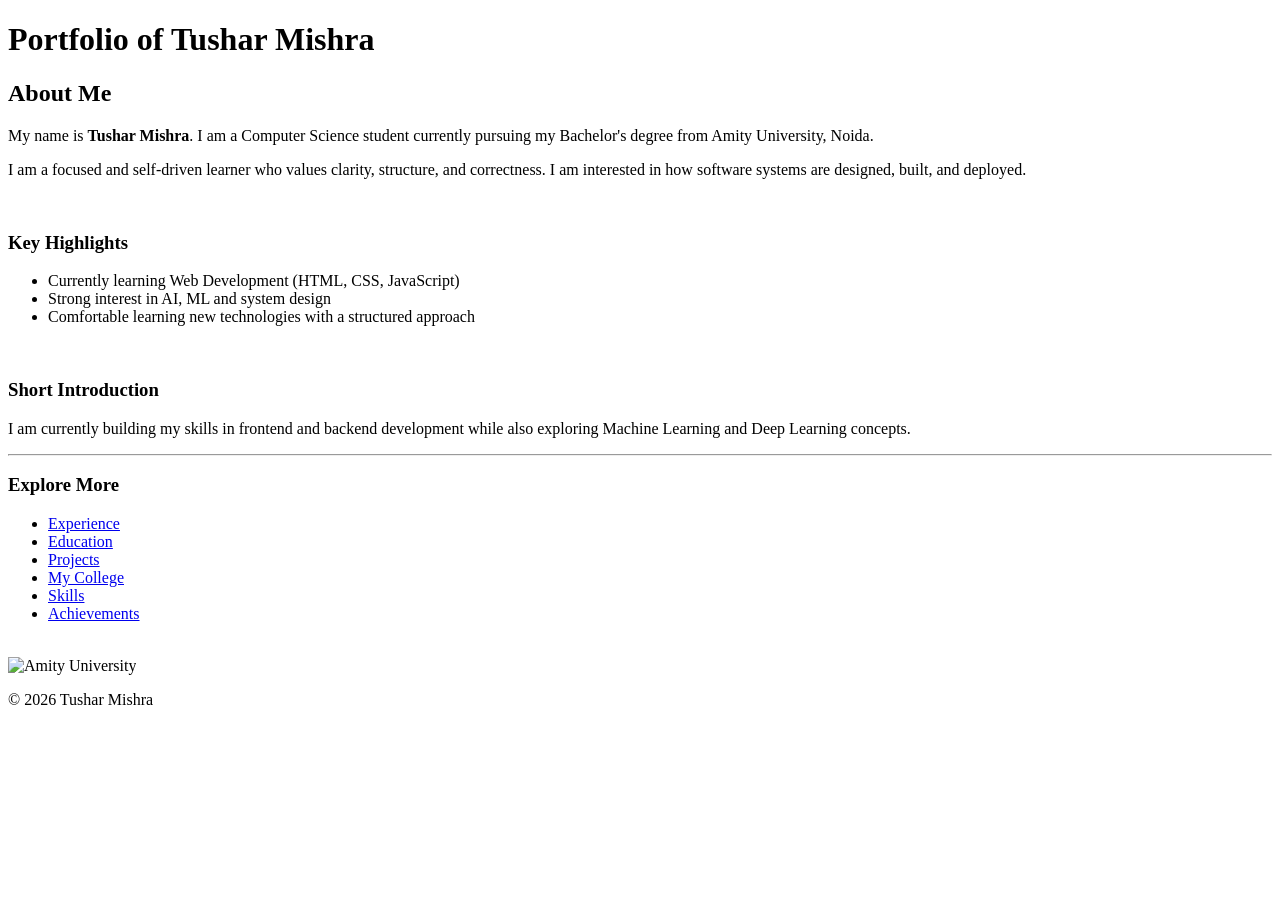
==== index.html @ 9fc35168 "Initial HTML portfolio project" ====
<!DOCTYPE html>
<html lang="en">
<head>
    <meta charset="UTF-8">
    <meta name="viewport" content="width=device-width, initial-scale=1.0">
    <title>Portfolio - Tushar Mishra</title>
</head>

<body>

    <!-- HEADER -->
    <header>
        <h1>Portfolio of Tushar Mishra</h1>
    </header>

    <!-- MAIN CONTENT -->
    <main>

        <!-- ABOUT SECTION -->
        <section>
            <h2>About Me</h2>

            <p>
                My name is <b>Tushar Mishra</b>. I am a Computer Science student currently pursuing my 
                Bachelor's degree from Amity University, Noida.
            </p>

            <p>
                I am a focused and self-driven learner who values clarity, structure, and correctness. 
                I am interested in how software systems are designed, built, and deployed.
            </p>
        </section>

        <br>

        <!-- KEY POINTS -->
        <section>
            <h3>Key Highlights</h3>

            <ul>
                <li>Currently learning Web Development (HTML, CSS, JavaScript)</li>
                <li>Strong interest in AI, ML and system design</li>
                <li>Comfortable learning new technologies with a structured approach</li>
            </ul>
        </section>

        <br>

        <!-- SHORT INTRO -->
        <section>
            <h3>Short Introduction</h3>

            <p>
                I am currently building my skills in frontend and backend development while also exploring 
                Machine Learning and Deep Learning concepts.
            </p>
        </section>

        <hr>

        <!-- NAVIGATION -->
        <section>
            <h3>Explore More</h3>

            <ul>
                <li><a href="experience.html">Experience</a></li>
                <li><a href="education.html">Education</a></li>
                <li><a href="projects.html">Projects</a></li>
                <li><a href="https://amityonline.com/" target="_blank">My College</a></li>
                <li><a href="skills.html">Skills</a></li>
                <li><a href="achievements.html">Achievements</a></li>
            </ul>
        </section>

        <br>

        <!-- IMAGE -->
        <section>
            <img src="https://hel1.your-objectstorage.com/ztudium-cms/7085a4e10fca016c9897b97b8e14b0a1_d9cf0d498d.jpg" 
                 alt="Amity University" height="120">
        </section>

    </main>

    <!-- FOOTER -->
    <footer>
        <p>© 2026 Tushar Mishra</p>
    </footer>

</body>
</html>
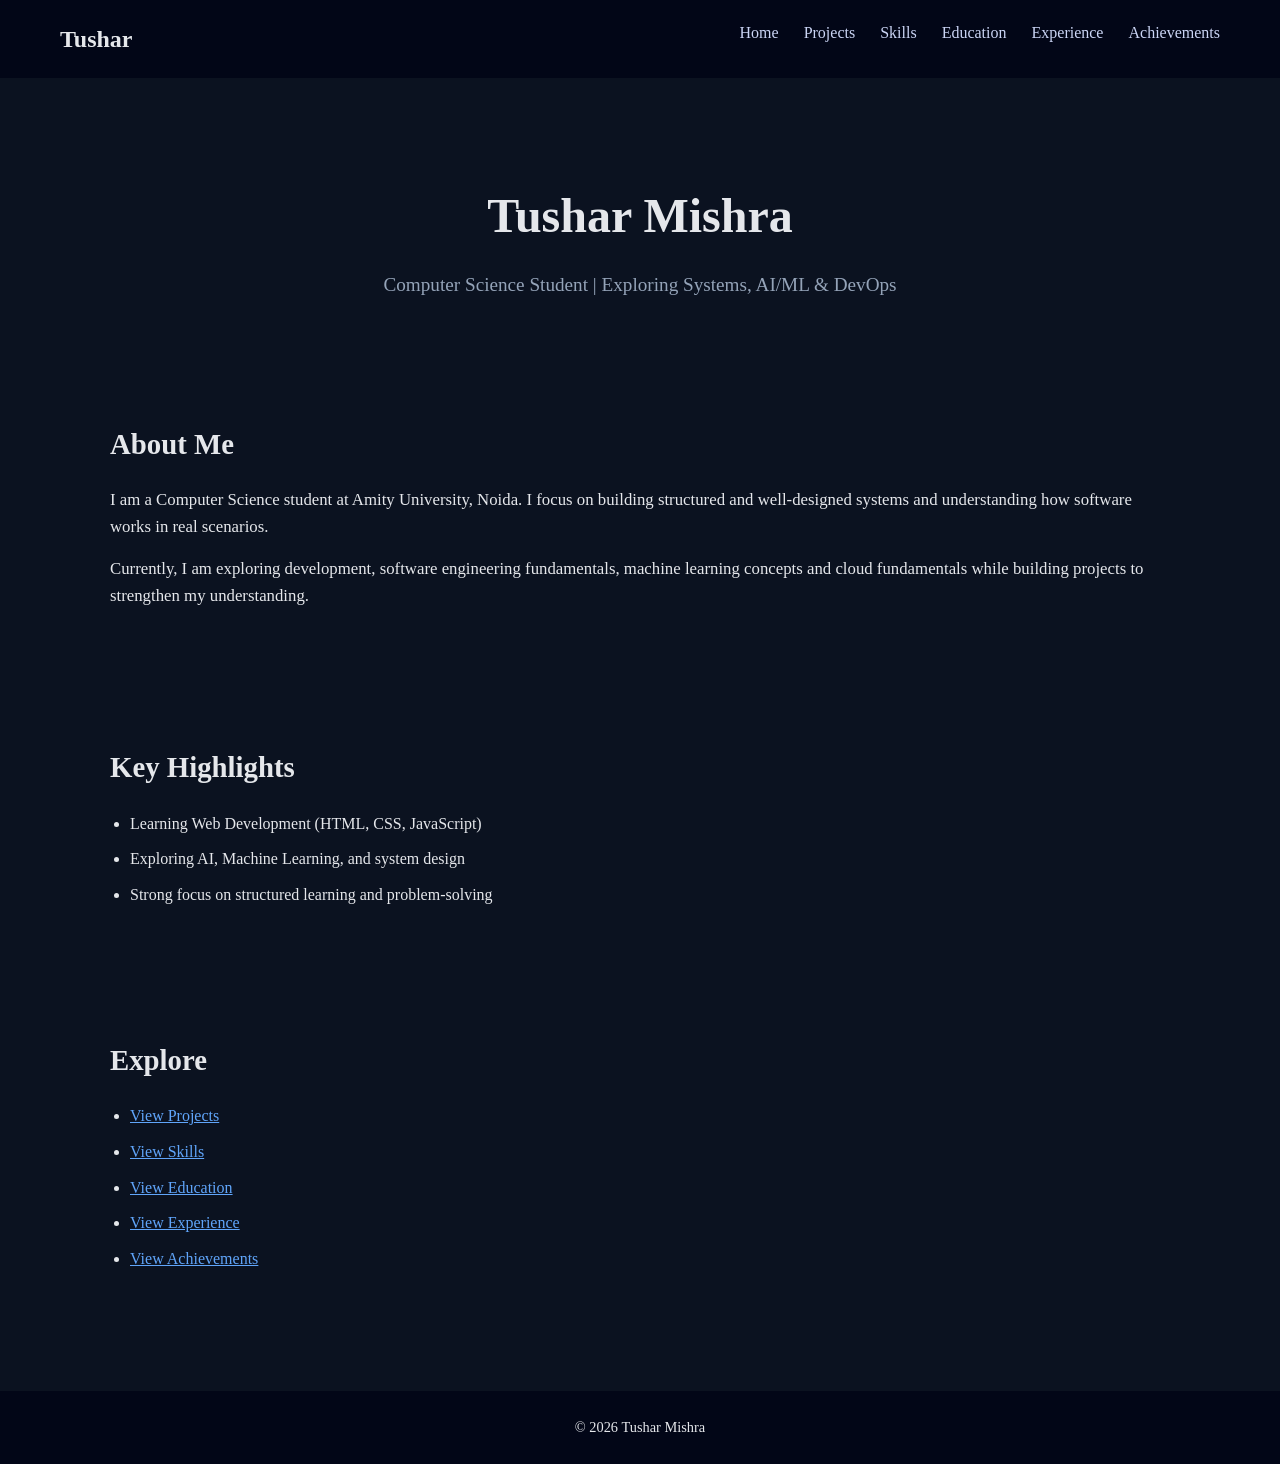
==== commit d9cf9acd: "Upgraded portfolio with CSS, improved layout, spacing, and UI. Added before/after images." ====
--- a/index.html
+++ b/index.html
@@ -3,84 +3,64 @@
 <head>
     <meta charset="UTF-8">
     <meta name="viewport" content="width=device-width, initial-scale=1.0">
-    <title>Portfolio - Tushar Mishra</title>
+    <title>Tushar Mishra | Portfolio</title>
+    <link rel="stylesheet" href="style.css">
 </head>
 
 <body>
 
-    <!-- HEADER -->
-    <header>
-        <h1>Portfolio of Tushar Mishra</h1>
+    <!-- NAVBAR -->
+    <header class="navbar">
+        <h2>Tushar</h2>
+        <nav>
+            <a href="index.html">Home</a>
+            <a href="projects.html">Projects</a>
+            <a href="skills.html">Skills</a>
+            <a href="education.html">Education</a>
+            <a href="experience.html">Experience</a>
+            <a href="achievements.html">Achievements</a>
+        </nav>
     </header>
 
-    <!-- MAIN CONTENT -->
-    <main>
+    <section class="hero">
+        <h1>Tushar Mishra</h1>
+        <p>Computer Science Student | Exploring Systems, AI/ML & DevOps</p>
+    </section>
 
-        <!-- ABOUT SECTION -->
-        <section>
-            <h2>About Me</h2>
+    <!-- ABOUT -->
+    <section class="section">
+        <h2>About Me</h2>
+        <p>
+            I am a Computer Science student at Amity University, Noida. I focus on building 
+            structured and well-designed systems and understanding how software works in real scenarios.
+        </p>
+        <p>
+            Currently, I am exploring development, software engineering fundamentals, 
+            machine learning concepts and cloud fundamentals while building projects to strengthen my understanding.
+        </p>
+    </section>
 
-            <p>
-                My name is <b>Tushar Mishra</b>. I am a Computer Science student currently pursuing my 
-                Bachelor's degree from Amity University, Noida.
-            </p>
+    <!-- HIGHLIGHTS -->
+    <section class="section">
+        <h2>Key Highlights</h2>
+        <ul class="list">
+            <li>Learning Web Development (HTML, CSS, JavaScript)</li>
+            <li>Exploring AI, Machine Learning, and system design</li>
+            <li>Strong focus on structured learning and problem-solving</li>
+        </ul>
+    </section>
 
-            <p>
-                I am a focused and self-driven learner who values clarity, structure, and correctness. 
-                I am interested in how software systems are designed, built, and deployed.
-            </p>
-        </section>
-
-        <br>
-
-        <!-- KEY POINTS -->
-        <section>
-            <h3>Key Highlights</h3>
-
-            <ul>
-                <li>Currently learning Web Development (HTML, CSS, JavaScript)</li>
-                <li>Strong interest in AI, ML and system design</li>
-                <li>Comfortable learning new technologies with a structured approach</li>
-            </ul>
-        </section>
-
-        <br>
-
-        <!-- SHORT INTRO -->
-        <section>
-            <h3>Short Introduction</h3>
-
-            <p>
-                I am currently building my skills in frontend and backend development while also exploring 
-                Machine Learning and Deep Learning concepts.
-            </p>
-        </section>
-
-        <hr>
-
-        <!-- NAVIGATION -->
-        <section>
-            <h3>Explore More</h3>
-
-            <ul>
-                <li><a href="experience.html">Experience</a></li>
-                <li><a href="education.html">Education</a></li>
-                <li><a href="projects.html">Projects</a></li>
-                <li><a href="https://amityonline.com/" target="_blank">My College</a></li>
-                <li><a href="skills.html">Skills</a></li>
-                <li><a href="achievements.html">Achievements</a></li>
-            </ul>
-        </section>
-
-        <br>
-
-        <!-- IMAGE -->
-        <section>
-            <img src="https://hel1.your-objectstorage.com/ztudium-cms/7085a4e10fca016c9897b97b8e14b0a1_d9cf0d498d.jpg" 
-                 alt="Amity University" height="120">
-        </section>
-
-    </main>
+    <!-- NAVIGATION LINKS -->
+    <section class="section">
+        <h2>Explore</h2>
+        <ul class="list">
+            <li><a href="projects.html">View Projects</a></li>
+            <li><a href="skills.html">View Skills</a></li>
+            <li><a href="education.html">View Education</a></li>
+            <li><a href="experience.html">View Experience</a></li>
+            <li><a href="achievements.html">View Achievements</a></li>
+        </ul>
+    </section>
 
     <!-- FOOTER -->
     <footer>
--- a/style.css
+++ b/style.css
@@ -0,0 +1,133 @@
+* {
+    margin: 0;
+    padding: 0;
+    box-sizing: border-box;
+}
+
+body {
+    font-family: Georgia, 'Times New Roman', serif; 
+    background: #0b1220;                        
+    color: #e5e7eb;                             
+    line-height: 1.6;                             
+}
+
+.navbar {
+    display: flex;
+    justify-content: space-between;
+    padding: 20px 60px;
+    background: #020617;
+}
+
+.navbar nav {
+    display: flex;
+    gap: 25px;
+}
+
+.navbar a {
+    text-decoration: none;
+    color: #cbd5f5; 
+    font-size: 16px;
+}
+
+.navbar a:hover {
+    color: #60a5fa; 
+}
+
+.hero {
+    text-align: center;
+    padding: 100px 20px 60px 20px; 
+}
+
+.hero h1 {
+    font-size: 3rem; 
+    margin-bottom: 15px;
+}
+
+.hero p {
+    font-size: 1.2rem;
+    color: #94a3b8;
+}
+
+.section {
+    padding: 60px 20px;
+    max-width: 1100px;
+    margin: auto;
+}
+
+.section h2 {
+    font-size: 1.8rem;
+    margin-bottom: 20px; 
+}
+
+.section p {
+    margin-bottom: 15px; 
+    font-size: 1.05rem;
+}
+
+.list {
+    margin-top: 10px;
+    padding-left: 20px;
+}
+
+.list li {
+    margin-bottom: 10px; 
+}
+
+a {
+    color: #60a5fa;
+}
+
+/* Keeps visited links same color (removes default purple) */
+
+a:visited {
+    color: #60a5fa;
+}
+
+.projects-container {
+    display: grid;
+    grid-template-columns: repeat(auto-fit, minmax(280px, 1fr));         /* Auto-adjusts columns → each card min 280px, grows to fill space */
+    gap: 25px;
+    margin-top: 20px;
+}
+
+.card {
+    background: #1e293b;
+    padding: 20px;
+    border-radius: 10px;
+}
+
+.card h3 {
+    margin-bottom: 10px;
+}
+
+.card p {
+    margin-bottom: 10px;
+    font-size: 0.95rem;
+}
+
+.card span {
+    font-size: 0.85rem;
+    color: #94a3b8;
+}
+
+.skills-container {
+    display: flex;
+    flex-wrap: wrap;
+    gap: 12px;
+    margin-top: 15px;
+}
+
+.skills-container span {
+    background: #1e293b;
+    padding: 8px 14px;
+    border-radius: 6px;
+    font-size: 0.9rem;
+}
+
+footer {
+    text-align: center;
+    padding: 25px;
+    background: #020617;
+    margin-top: 50px;
+    font-size: 0.9rem;
+}
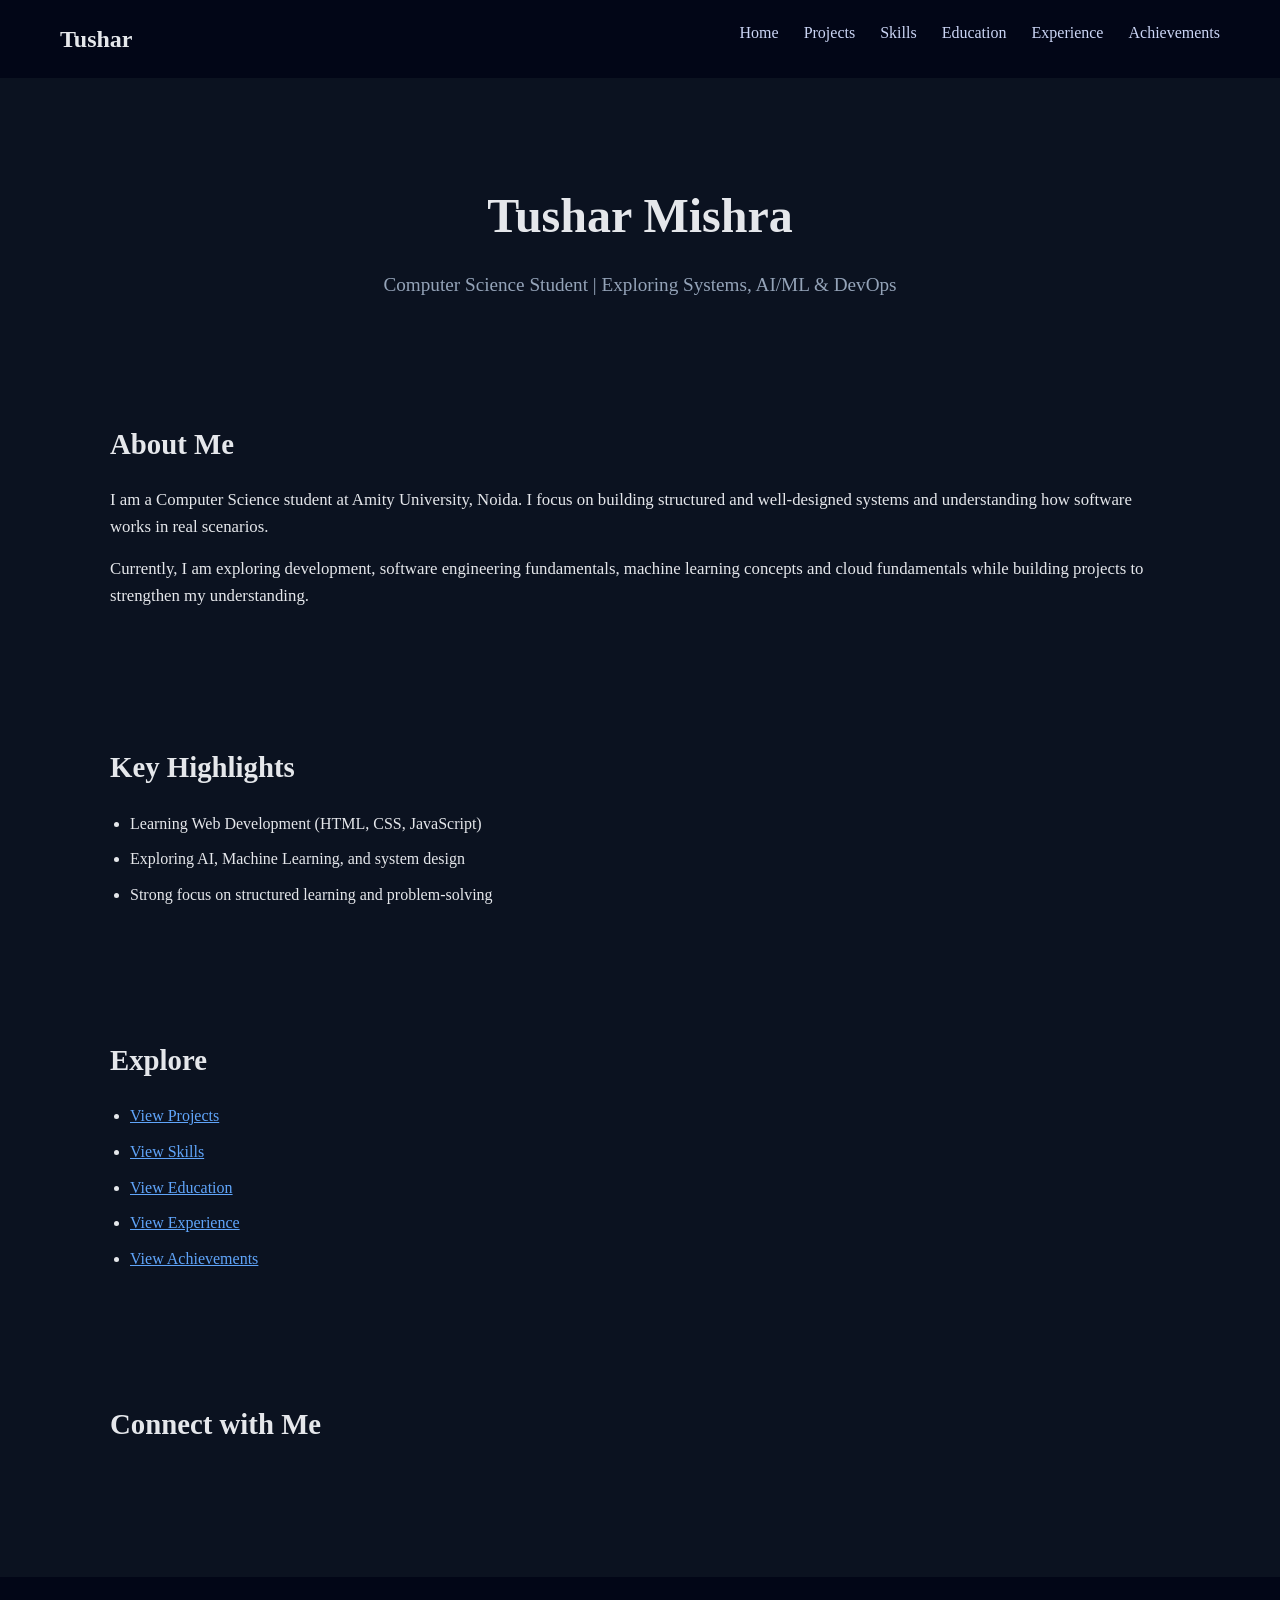
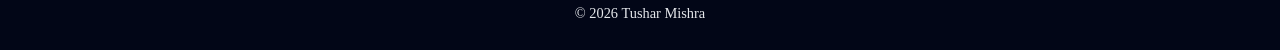
==== commit 626b40c4: "Added LinkedIn badge section to portfolio" ====
--- a/index.html
+++ b/index.html
@@ -62,10 +62,27 @@
         </ul>
     </section>
 
+    <!-- CONNECT -->
+    <section class="section">
+        <h2>Connect with Me</h2>
+            <div style="display: flex; justify-content: center; margin-top: 20px;">
+            <div class="badge-base LI-profile-badge"
+                data-locale="en_US"
+                data-size="medium"
+                data-theme="dark"
+                data-type="VERTICAL"
+                data-vanity="tusharr-mishra"
+                data-version="v1">
+            </div>
+        </div>
+    </section>
+
     <!-- FOOTER -->
     <footer>
         <p>© 2026 Tushar Mishra</p>
     </footer>
 
+    <script src="https://platform.linkedin.com/badges/js/profile.js" async defer></script>
+    
 </body>
 </html>
